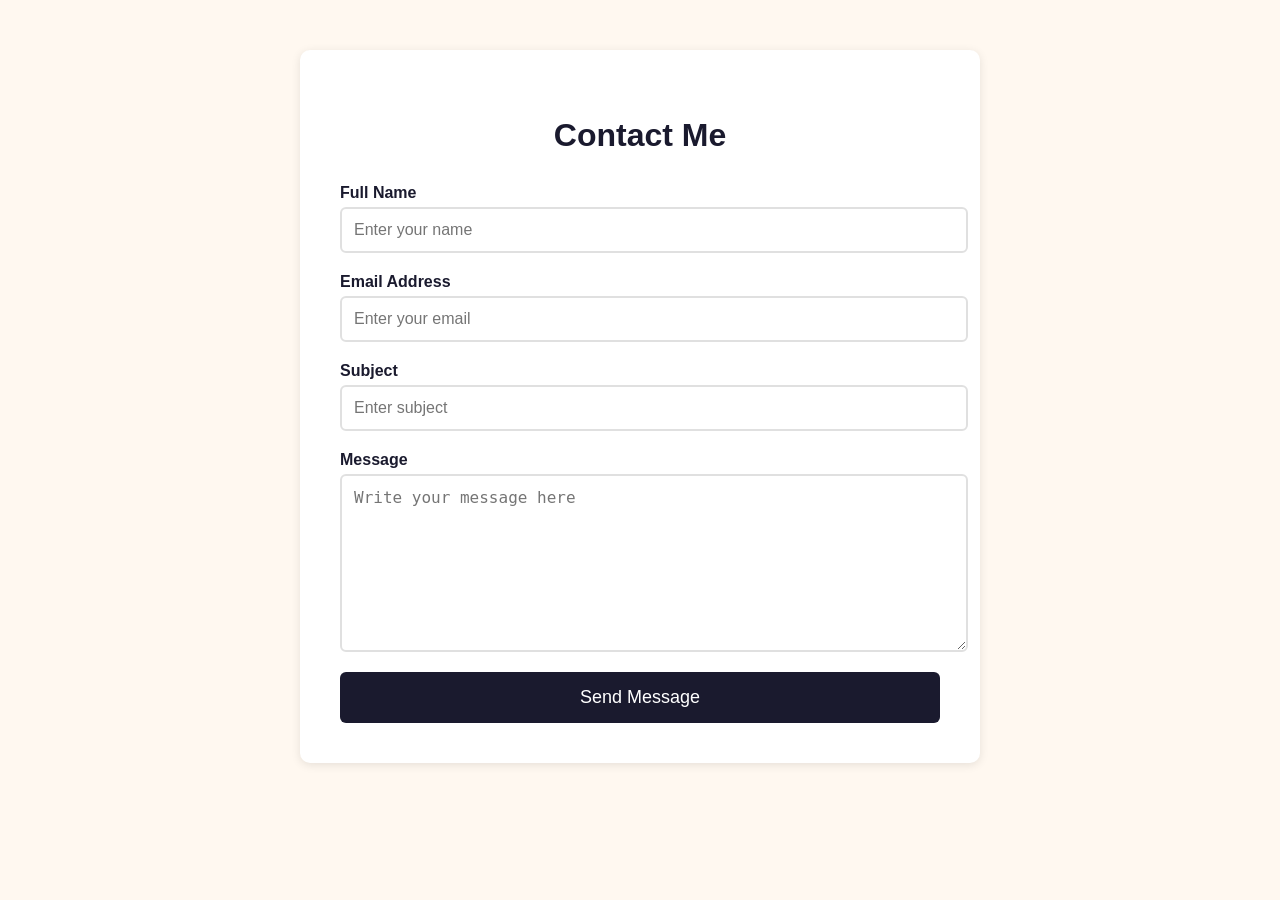
==== form.html @ 061bf5ce "Firste commit Antoinette-bakery website" ====
<!DOCTYPE html>
<html>
    <head>
        <title>Contact - Monday Mensah</title>
        <link rel="stylesheet" href="style.css">
    </head>
    <body>
        <main>
            <section id="contact-form">
                <h2>Contact Me</h2>
                <form>
                    <label for="name">Full Name</label>
                    <input type="text" id="name" 
                    name="name" placeholder="Enter your name" 
                    required>

                    <label for="email">Email Address</label>
                    <input type="email" id="email" 
                    name="email" placeholder="Enter your email" 
                    required>

                    <label for="subject">Subject</label>
                    <input type="text" id="subject" 
                    name="subject" placeholder="Enter subject" 
                    required>

                    <label for="message">Message</label>
                    <textarea id="message" name="message" 
                    placeholder="Write your message here" 
                    required></textarea>

                    <button type="submit">Send Message</button>
                </form>
            </section>
        </main>
    </body>
</html>
---- style.css ----
body {
    margin: 0;
    padding: 0;
    font-family: Arial, sans-serif;
    background-color: #fff8f0;
    color: #3b1f0e;
}
nav {
    background-color: #1a1a2e;
    padding: 15px 20px;
    text-align: center;
}
nav a {
    color: #ffffff;
    text-decoration: none;
    margin: 0 15px;
    font-size: 16px;
    font-weight: bold;
}
nav a:host {
    color: #a0b4d6;
}
#hero {
    background-color: #1a3a6b;
    color: #ffffff;
    text-align: center;
    padding: 100px 20px;
}
#hero h1 { 
    font-size: 48px;
     margin-bottom: 10px; 
    }
#hero p { 
    font-size: 18px; 
    color: #d6e603; 
}
#about {
    background-color: #ffffff;
    padding: 60px 20px;
    text-align: center;
}
#about h2 { 
    font-size: 32px; 
    color: #1a3a6b; 
    margin-bottom: 15px; 
}
#about p { 
    font-size: 18px; 
    color: #444444; 
    max-width: 600px; 
    margin: 0 auto; 
}
img {
    width: 200px;
    height: 250px;
    border: 4px solid;
    border-radius: 10px;
}
#services {
    padding: 60px 20px;
    text-align: center;
    background-color: #fff3e0;
}
#services h2 { 
    font-size: 32px; 
    margin-bottom: 30px; 
    color: #1a3a6b; 
}
.service-card {
    background-color: #ffffff;
    border: 2px solid #1a3a6b;
    border-radius: 10px;
    padding: 20px;
    margin: 10px auto;
    width: 250px;
    font-size: 18px;
}
#contact {
    background-color: #ffffff;
    color: #1a3a6b;
    text-align: left;
    padding: 60px 20px;
}
#contact h2 { 
    font-size: 32px; 
    margin-bottom: 15px; 
}
#contact-form {
    max-width: 600px;
    margin: 50px auto;
    padding: 40px;
    background-color: #ffffff;
    border-radius: 10px;
    box-shadow: 0 2px 10px rgba(0,0,0,0.1);
}

#contact-form h2 {
    text-align: center;
    color: #1a1a2e;
    font-size: 32px;
    margin-bottom: 30px;
}

#contact-form label {
    display: block;
    font-weight: bold;
    margin-bottom: 5px;
    color: #1a1a2e;
}

#contact-form input,
#contact-form textarea {
    display: block;
    width: 100%;
    padding: 12px;
    margin-bottom: 20px;
    border: 2px solid #e0e0e0;
    border-radius: 6px;
    font-size: 16px;
}

#contact-form textarea {
    height: 150px;
}

#contact-form button {
    width: 100%;
    padding: 15px;
    background-color: #1a1a2e;
    color: #ffffff;
    border: none;
    border-radius: 6px;
    font-size: 18px;
    cursor: pointer;
}

#contact-form button:hover {
    background-color: #2c2c5e;
}
footer {
    background-color: #0d0d1a;
    color: #ffffff;
    text-align: center;
    padding: 20px;
    font-size: 14px;
}
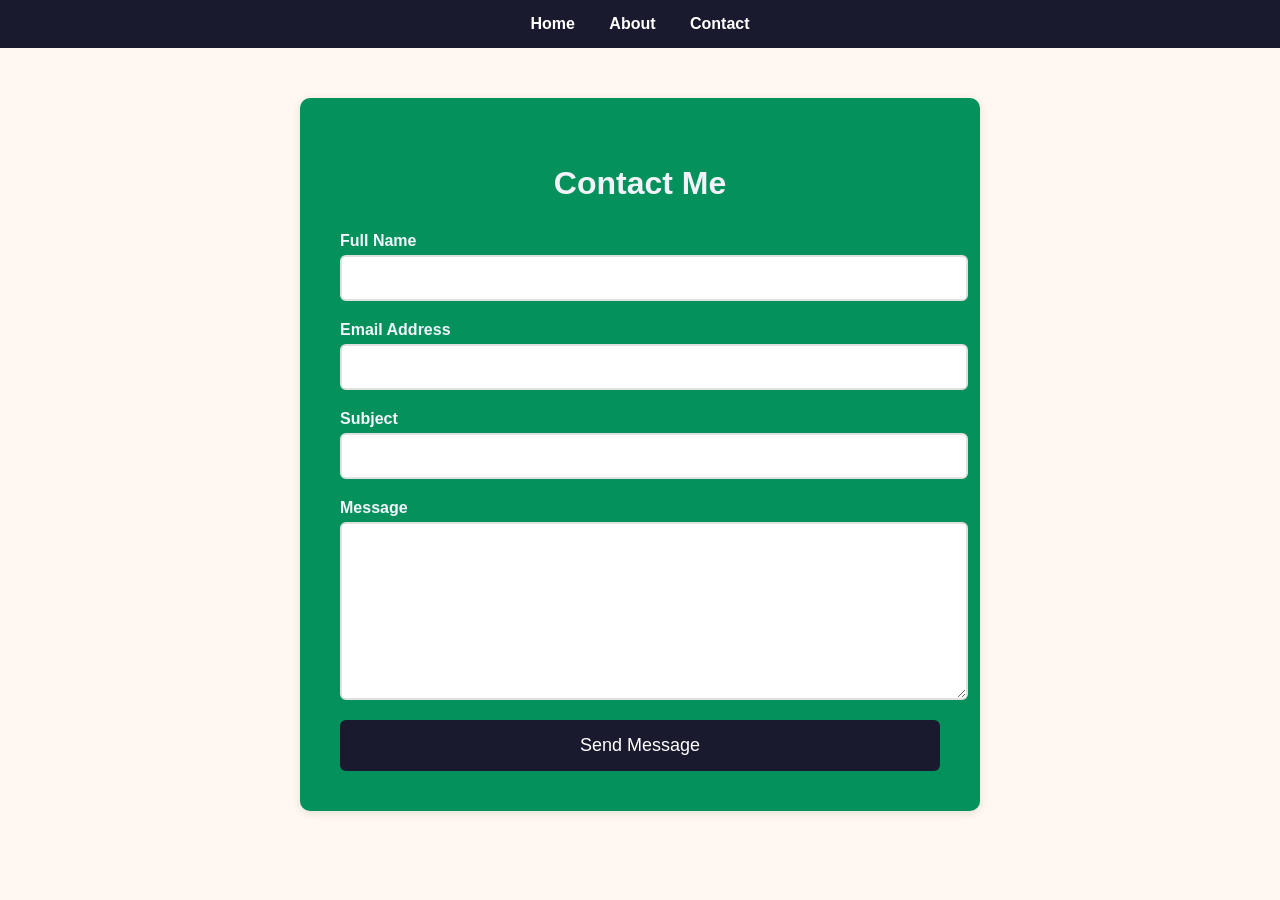
==== commit 60fc7766: "fix nav inside header" ====
--- a/form.html
+++ b/form.html
@@ -1,33 +1,36 @@
 <!DOCTYPE html>
 <html>
     <head>
-        <title>Contact - Monday Mensah</title>
+        <title>Contact - Mensah Antoinette</title>
         <link rel="stylesheet" href="style.css">
     </head>
     <body>
+        <header>
+             <nav>
+            <a href="index.html">Home</a>
+            <a href="index.html#About">About</a>
+            <a href="index.html">Contact</a>
+        </nav>
+        </header>
+       
         <main>
             <section id="contact-form">
                 <h2>Contact Me</h2>
                 <form>
                     <label for="name">Full Name</label>
                     <input type="text" id="name" 
-                    name="name" placeholder="Enter your name" 
-                    required>
+                    name="name" required>
 
                     <label for="email">Email Address</label>
                     <input type="email" id="email" 
-                    name="email" placeholder="Enter your email" 
-                    required>
+                    name="email" required>
 
                     <label for="subject">Subject</label>
                     <input type="text" id="subject" 
-                    name="subject" placeholder="Enter subject" 
-                    required>
+                    name="subject" required>
 
                     <label for="message">Message</label>
-                    <textarea id="message" name="message" 
-                    placeholder="Write your message here" 
-                    required></textarea>
+                    <textarea id="message" name="message" required></textarea>
 
                     <button type="submit">Send Message</button>
                 </form>
--- a/style.css
+++ b/style.css
@@ -19,6 +19,10 @@
 }
 nav a:host {
     color: #a0b4d6;
+header {
+    background-color: #0d0d1a;
+    color: #a0b4d6;
+}
 }
 #hero {
     background-color: #1a3a6b;
@@ -78,7 +82,7 @@
 #contact {
     background-color: #ffffff;
     color: #1a3a6b;
-    text-align: left;
+    text-align: center;
     padding: 60px 20px;
 }
 #contact h2 { 
@@ -89,14 +93,14 @@
     max-width: 600px;
     margin: 50px auto;
     padding: 40px;
-    background-color: #ffffff;
+    background-color: #04915b;
     border-radius: 10px;
     box-shadow: 0 2px 10px rgba(0,0,0,0.1);
 }
 
 #contact-form h2 {
     text-align: center;
-    color: #1a1a2e;
+    color: #f2f2f8;
     font-size: 32px;
     margin-bottom: 30px;
 }
@@ -105,7 +109,7 @@
     display: block;
     font-weight: bold;
     margin-bottom: 5px;
-    color: #1a1a2e;
+    color: #f4f4fc;
 }
 
 #contact-form input,
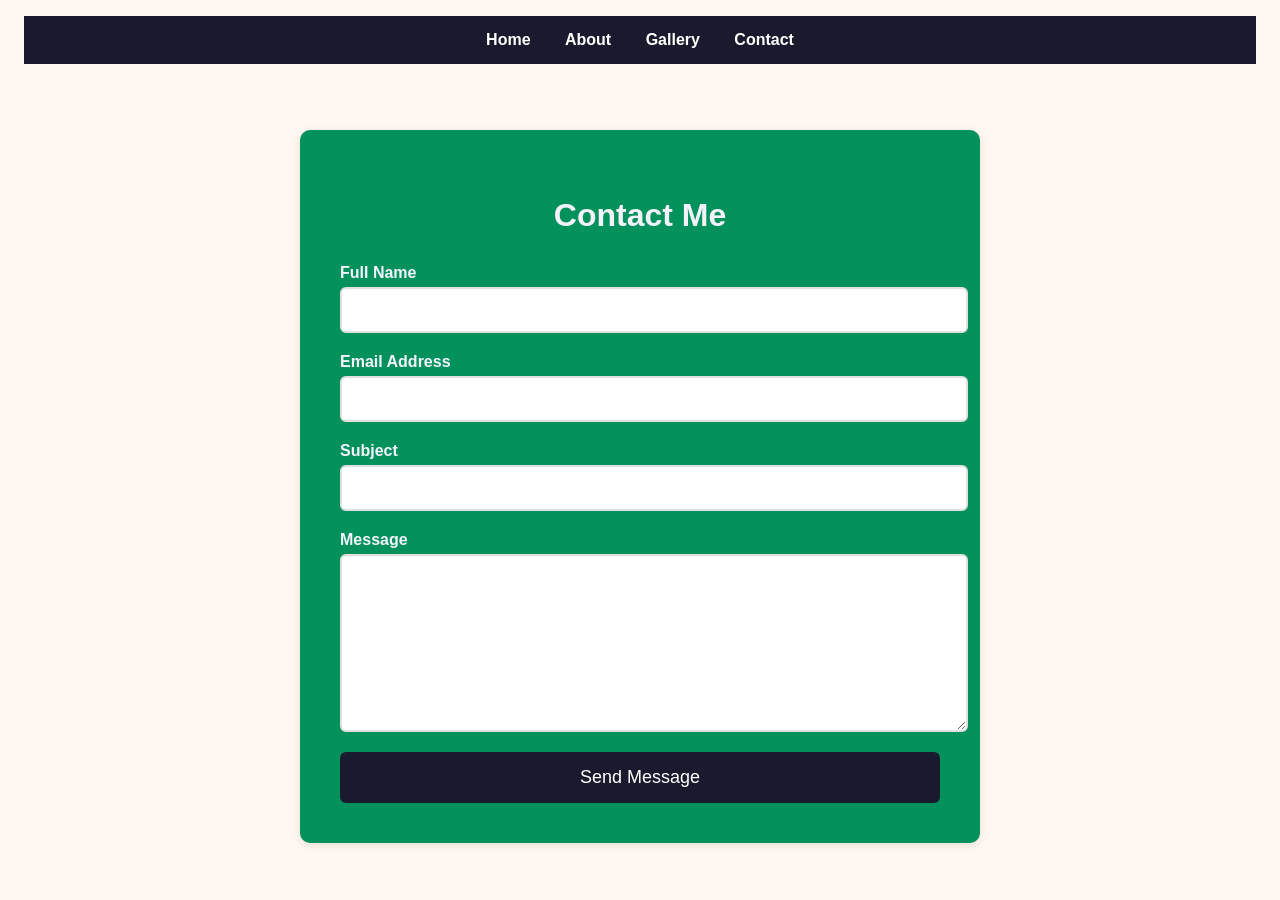
==== commit 497d7c36: "Add gallery section and grid layout" ====
--- a/form.html
+++ b/form.html
@@ -9,6 +9,7 @@
              <nav>
             <a href="index.html">Home</a>
             <a href="index.html#About">About</a>
+            <a href="#gallery">Gallery</a>
             <a href="index.html">Contact</a>
         </nav>
         </header>
--- a/style.css
+++ b/style.css
@@ -19,10 +19,6 @@
 }
 nav a:host {
     color: #a0b4d6;
-header {
-    background-color: #0d0d1a;
-    color: #a0b4d6;
-}
 }
 #hero {
     background-color: #1a3a6b;
@@ -71,23 +67,34 @@
     color: #1a3a6b; 
 }
 .service-card {
-    background-color: #ffffff;
+    background-color: #d8f006;
     border: 2px solid #1a3a6b;
     border-radius: 10px;
-    padding: 20px;
-    margin: 10px auto;
-    width: 250px;
+    padding: 10px;
     font-size: 18px;
-}
-#contact {
-    background-color: #ffffff;
-    color: #1a3a6b;
-    text-align: center;
-    padding: 60px 20px;
-}
-#contact h2 { 
-    font-size: 32px; 
-    margin-bottom: 15px; 
+    width: 200px;
+    height: 200px;
+}
+.service-grid {
+    margin: 0 auto;
+    text-align: center;
+    display: grid;
+    grid-template-columns: repeat(2, 1fr);
+    gap: 20px;
+    justify-content: center;
+    place-items: center;
+    max-width: 400px;
+}
+
+#gallery {
+    background-color: peachpuff;
+    color: #0d0d1a;
+    padding: 40px 20px;
+}
+#gallery h3 {
+    text-align: center;
+    font-size: 30px;
+    margin-bottom: 20px;
 }
 #contact-form {
     max-width: 600px;
@@ -147,4 +154,56 @@
     text-align: center;
     padding: 20px;
     font-size: 14px;
+}
+
+header {
+  display: flex;
+  flex-direction: column;
+  gap: 0.75rem;
+  padding: 1rem 1.5rem;
+}
+
+nav ul {
+  display: flex;
+  flex-direction: column;
+  gap: 0.75rem;
+  list-style: none;
+}
+@media (min-width: 600px) {
+  header { flex-direction: column; }
+  nav ul  { flex-direction: column; }
+}
+
+.features-grid {
+  display: grid;
+  grid-template-columns: 1fr;
+  gap: 1.5rem;
+}
+
+@media (min-width: 600px) {
+  .features-grid {
+    grid-template-columns: repeat(2, 1fr);
+  }
+}
+
+@media (min-width: 900px) {
+  .features-grid {
+    grid-template-columns: repeat(3, 1fr);
+  }
+}
+
+.gallery-grid {
+    display: grid;
+    grid-template-columns: repeat(2, 1fr);
+    gap: 15px;
+    max-width: 900px;
+    margin: 0 auto;
+}
+.gallery-grid img {
+    width: 200px;
+    height: 200px;
+    object-fit: fill;
+    border-radius: 8px;
+    border: 2px solid white;
+    max-width: 400px;
 }
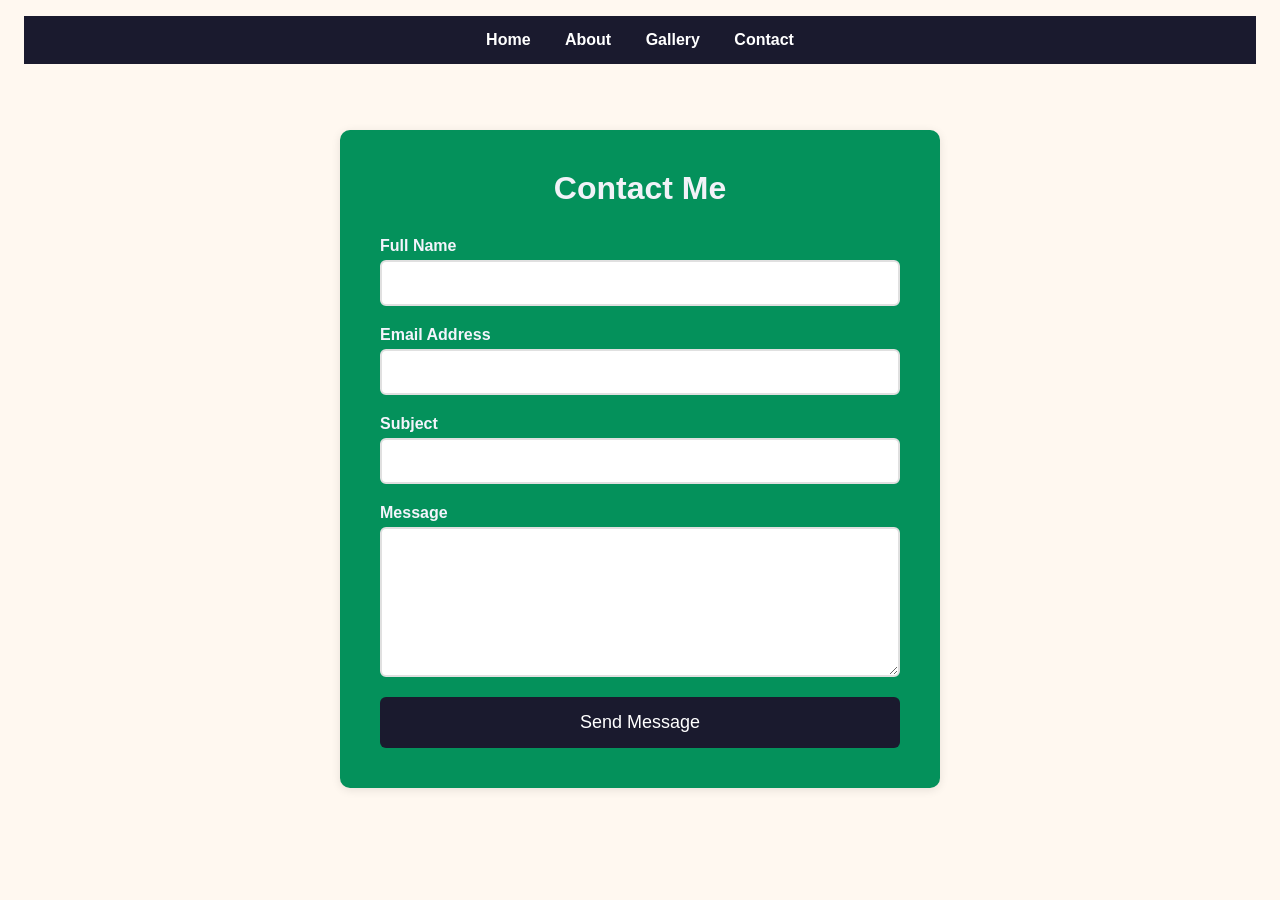
==== commit c2257a98: "Update photos" ====
--- a/form.html
+++ b/form.html
@@ -9,7 +9,7 @@
              <nav>
             <a href="index.html">Home</a>
             <a href="index.html#About">About</a>
-            <a href="#gallery">Gallery</a>
+            <a href="index.html#gallery">Gallery</a>
             <a href="index.html">Contact</a>
         </nav>
         </header>
--- a/style.css
+++ b/style.css
@@ -1,3 +1,9 @@
+* {
+    margin: 0;
+    padding: 0;
+    box-sizing: border-box;
+}
+
 body {
     margin: 0;
     padding: 0;
@@ -56,36 +62,63 @@
     border: 4px solid;
     border-radius: 10px;
 }
+
 #services {
+    display: flex;
+    flex-direction: column;
     padding: 60px 20px;
     text-align: center;
+    align-items: center;
     background-color: #fff3e0;
-}
-#services h2 { 
+    gap: 20px;
+    max-width: 100%;
+    width: 100%;
+}
+.services h2 { 
     font-size: 32px; 
-    margin-bottom: 30px; 
+    margin-bottom: 25px; 
     color: #1a3a6b; 
-}
+    text-align: center;
+    padding: 20px;
+    width: 100%;
+}
+
+.offer-container {
+    display: grid;
+    grid-template-columns: 300px 300px;
+    gap: 20px;
+    justify-content: center;
+    margin: 0 auto;
+    width: auto;
+}
+
 .service-card {
     background-color: #d8f006;
     border: 2px solid #1a3a6b;
     border-radius: 10px;
-    padding: 10px;
+    overflow: hidden;
+    text-align: bottom;
+    padding-bottom: 10px;
     font-size: 18px;
-    width: 200px;
-    height: 200px;
-}
-.service-grid {
-    margin: 0 auto;
-    text-align: center;
-    display: grid;
-    grid-template-columns: repeat(2, 1fr);
+    width:auto;
+    max-width: 300px;
+    height: auto;
     gap: 20px;
-    justify-content: center;
-    place-items: center;
-    max-width: 400px;
-}
-
+}
+
+.service-card img {
+    width: 100%;
+    height: 250px;
+    object-fit: cover;
+    display: block;
+}
+
+.service-card h3 {
+    margin: 0;
+    font-size: 16px;
+    padding: 12px;
+    background-color: #f0f02a;
+}
 #gallery {
     background-color: peachpuff;
     color: #0d0d1a;
@@ -180,25 +213,28 @@
   gap: 1.5rem;
 }
 
-@media (min-width: 600px) {
+@media (max-width: 780px) {
   .features-grid {
     grid-template-columns: repeat(2, 1fr);
   }
 }
 
-@media (min-width: 900px) {
+@media (max-with: 900px) {
   .features-grid {
-    grid-template-columns: repeat(3, 1fr);
+    grid-template-columns: 1fr;
   }
 }
 
 .gallery-grid {
     display: grid;
-    grid-template-columns: repeat(2, 1fr);
+    grid-template-columns: repeat(4, 1fr);
     gap: 15px;
-    max-width: 900px;
+    max-width: 400px;
     margin: 0 auto;
-}
+    justify-content: center;
+    align-items: center;
+}
+
 .gallery-grid img {
     width: 200px;
     height: 200px;
@@ -206,4 +242,8 @@
     border-radius: 8px;
     border: 2px solid white;
     max-width: 400px;
-}+}
+
+
+
+
